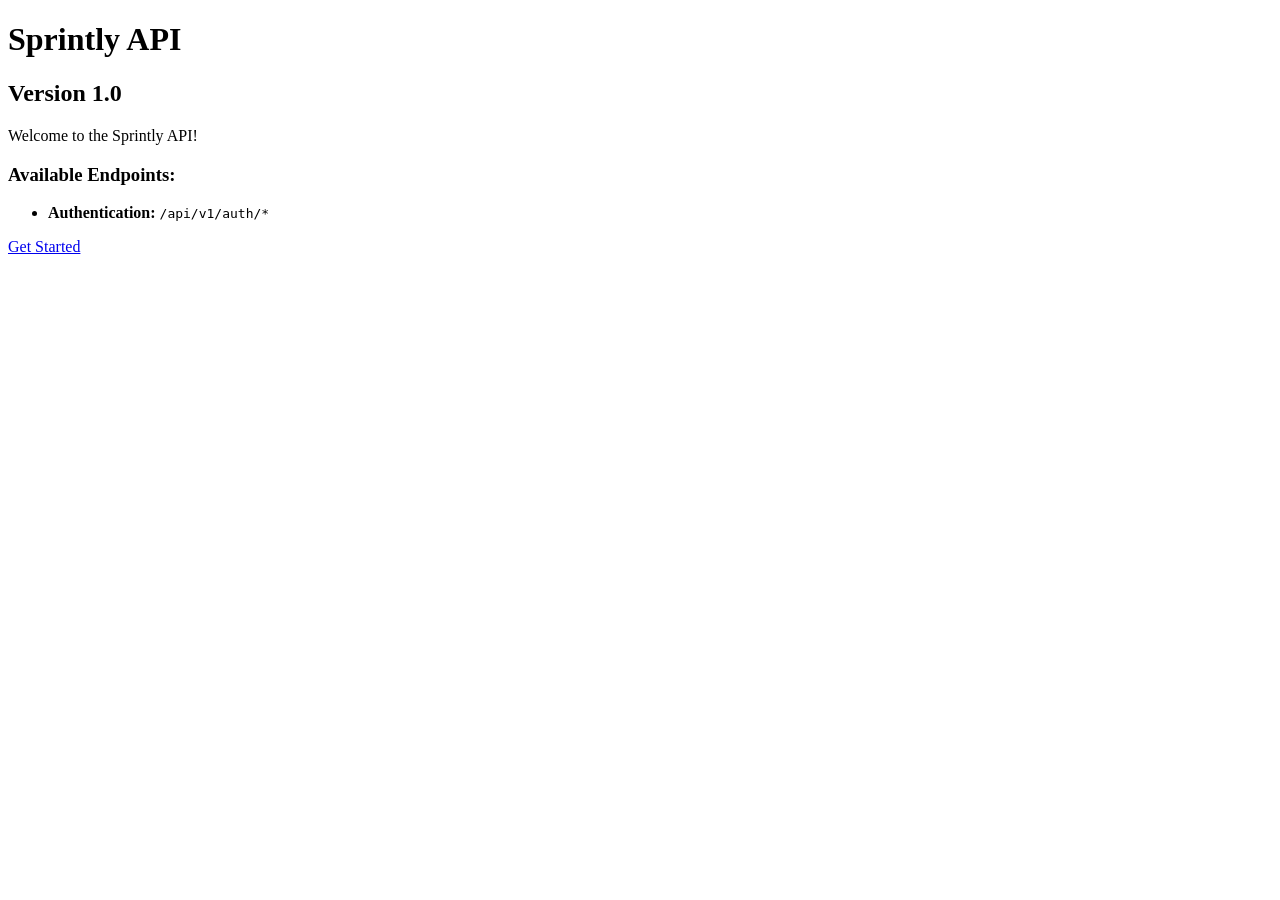
==== public/index.html @ 9aae4878 "Add initial HTML files and CSS styles for Sprintly API" ====
<!doctype html>
<html lang="en">
	<head>
		<meta charset="UTF-8" />
		<meta name="viewport" content="width=device-width, initial-scale=1.0" />
		<title>Sprintly API</title>
		<!-- styles sheet -->
		<link rel="stylesheet" href="/styles.css" />
	</head>
	<body>
		<!-- main content -->
		<div>
			<h1>Sprintly API</h1>
			<h2>Version 1.0</h2>
			<p>Welcome to the Sprintly API!</p>

			<!-- endpoints -->
			<div>
				<h3>Available Endpoints:</h3>
				<ul>
					<li>
						<strong>Authentication:</strong>
						<code>/api/v1/auth/*</code>
					</li>
					<!-- <li><strong>others:</strong> <code>/api/v1/*</code></li> --- IGNORE --- -->
				</ul>
			</div>

			<!-- get started button -->
			<a href="/login.html"> Get Started </a>
		</div>
	</body>
</html>
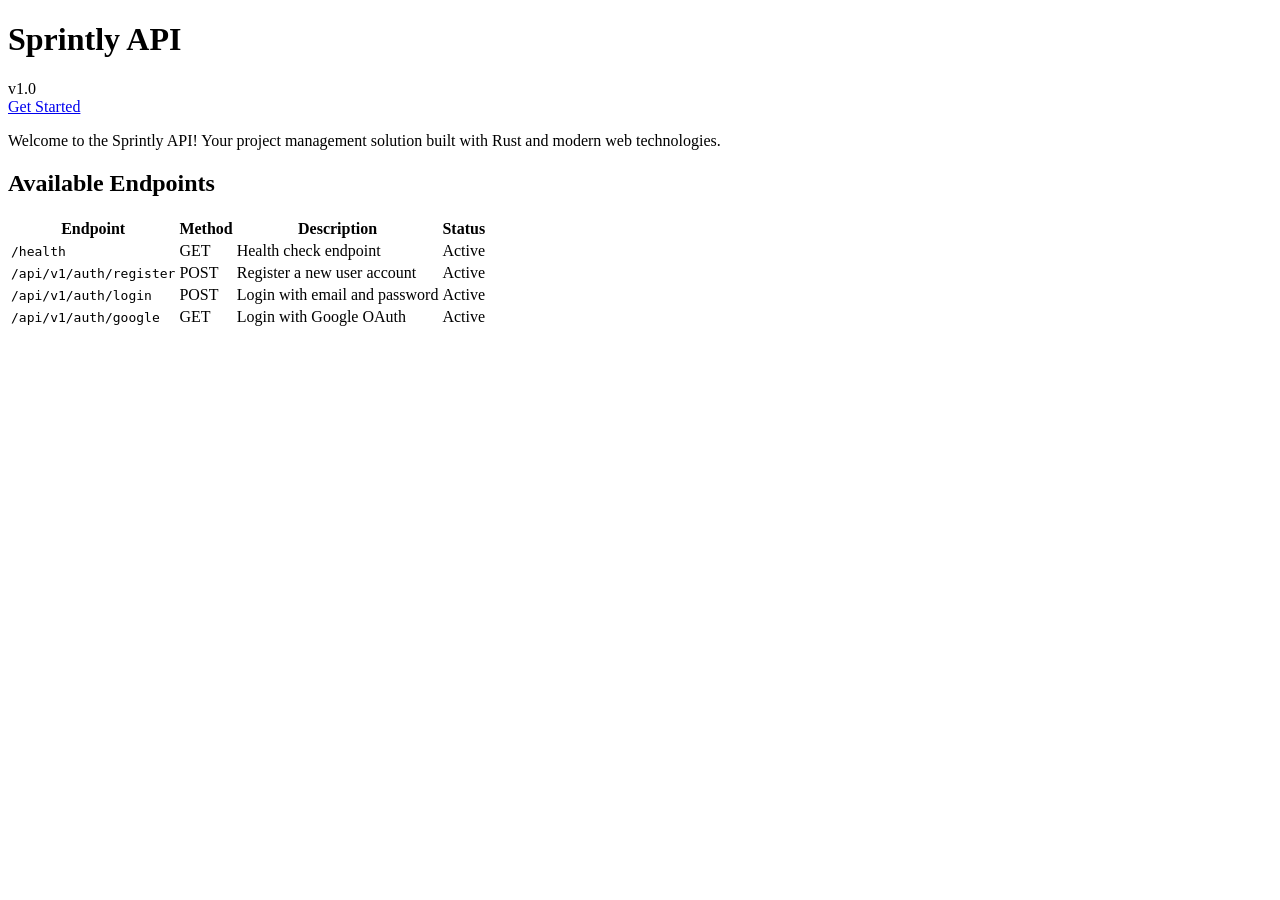
==== commit 5f8e628d: "Enhance UI and functionality for Sprintly API pages with new login and registration forms, improved " ====
--- a/public/index.html
+++ b/public/index.html
@@ -6,28 +6,95 @@
 		<title>Sprintly API</title>
 		<!-- styles sheet -->
 		<link rel="stylesheet" href="/styles.css" />
+		<!-- load js -->
+		<script src="/table.js"></script>
 	</head>
 	<body>
-		<!-- main content -->
-		<div>
-			<h1>Sprintly API</h1>
-			<h2>Version 1.0</h2>
-			<p>Welcome to the Sprintly API!</p>
+		<!-- Full width container -->
+		<div class="full-width-container">
+			<!-- Header with API name and button -->
+			<header class="api-header">
+				<div class="api-title">
+					<h1>Sprintly API</h1>
+					<span class="version-badge">v1.0</span>
+				</div>
+				<a href="/login.html" class="btn header-btn">Get Started</a>
+			</header>
 
-			<!-- endpoints -->
-			<div>
-				<h3>Available Endpoints:</h3>
-				<ul>
-					<li>
-						<strong>Authentication:</strong>
-						<code>/api/v1/auth/*</code>
-					</li>
-					<!-- <li><strong>others:</strong> <code>/api/v1/*</code></li> --- IGNORE --- -->
-				</ul>
-			</div>
+			<!-- Welcome section -->
+			<section class="welcome-section">
+				<p class="welcome-text">
+					Welcome to the Sprintly API! Your project management
+					solution built with Rust and modern web technologies.
+				</p>
+			</section>
 
-			<!-- get started button -->
-			<a href="/login.html"> Get Started </a>
+			<!-- Endpoints Table -->
+			<section class="endpoints-section">
+				<h2>Available Endpoints</h2>
+				<div class="table-container">
+					<table class="endpoints-table">
+						<thead>
+							<tr>
+								<th>Endpoint</th>
+								<th>Method</th>
+								<th>Description</th>
+								<th>Status</th>
+							</tr>
+						</thead>
+						<tbody>
+							<tr>
+								<td><code>/health</code></td>
+								<td>
+									<span class="method-badge get">GET</span>
+								</td>
+								<td>Health check endpoint</td>
+								<td>
+									<span class="status-badge active"
+										>Active</span
+									>
+								</td>
+							</tr>
+							<tr>
+								<td><code>/api/v1/auth/register</code></td>
+								<td>
+									<span class="method-badge post">POST</span>
+								</td>
+								<td>Register a new user account</td>
+								<td>
+									<span class="status-badge active"
+										>Active</span
+									>
+								</td>
+							</tr>
+							<tr>
+								<td><code>/api/v1/auth/login</code></td>
+								<td>
+									<span class="method-badge post">POST</span>
+								</td>
+								<td>Login with email and password</td>
+								<td>
+									<span class="status-badge active"
+										>Active</span
+									>
+								</td>
+							</tr>
+							<tr>
+								<td><code>/api/v1/auth/google</code></td>
+								<td>
+									<span class="method-badge get">GET</span>
+								</td>
+								<td>Login with Google OAuth</td>
+								<td>
+									<span class="status-badge active"
+										>Active</span
+									>
+								</td>
+							</tr>
+						</tbody>
+					</table>
+				</div>
+			</section>
 		</div>
 	</body>
 </html>
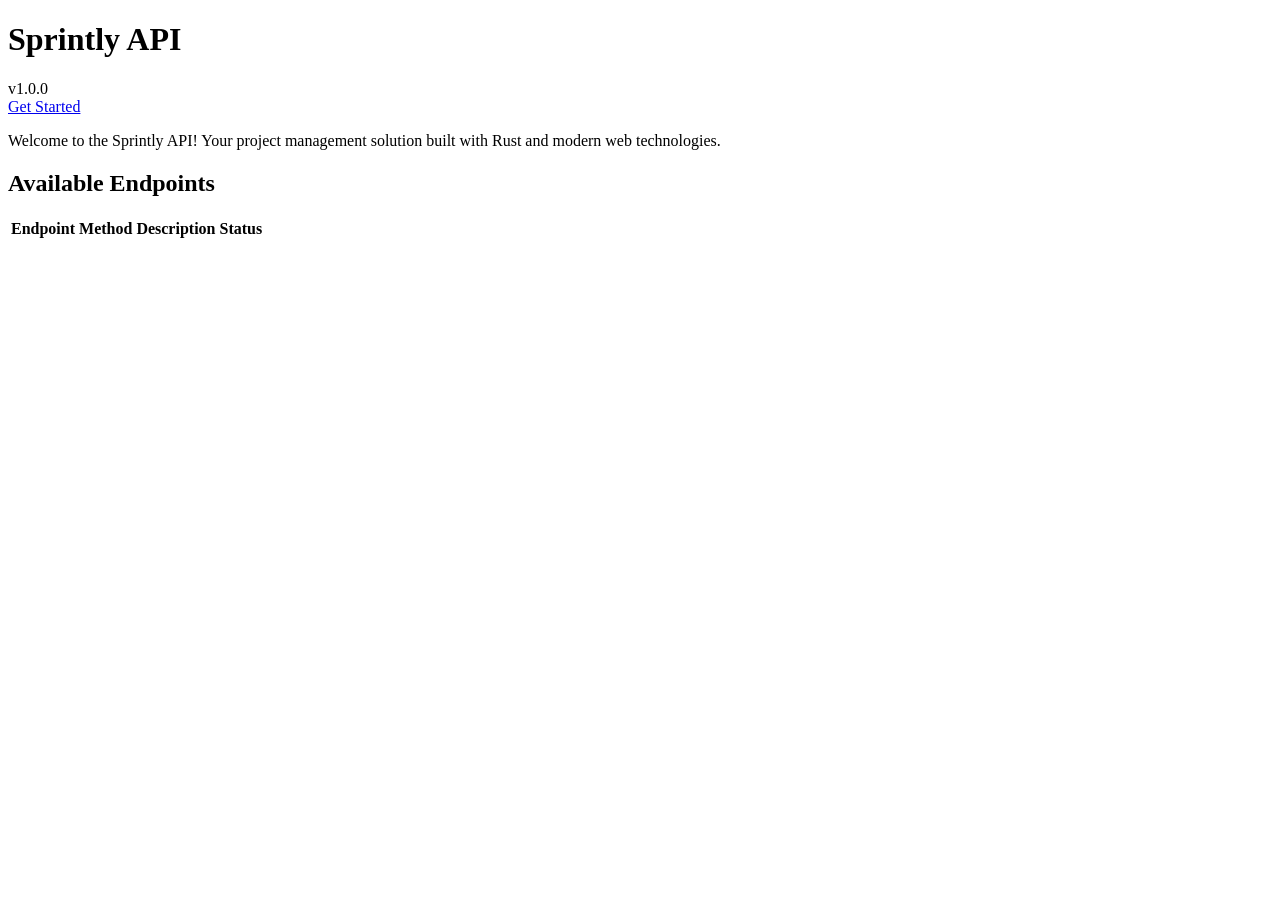
==== commit 00979c22: "Add makefile, update version badge, and implement dynamic endpoints table" ====
--- a/public/index.html
+++ b/public/index.html
@@ -16,7 +16,7 @@
 			<header class="api-header">
 				<div class="api-title">
 					<h1>Sprintly API</h1>
-					<span class="version-badge">v1.0</span>
+					<span class="version-badge">v1.0.0</span>
 				</div>
 				<a href="/login.html" class="btn header-btn">Get Started</a>
 			</header>
@@ -43,54 +43,7 @@
 							</tr>
 						</thead>
 						<tbody>
-							<tr>
-								<td><code>/health</code></td>
-								<td>
-									<span class="method-badge get">GET</span>
-								</td>
-								<td>Health check endpoint</td>
-								<td>
-									<span class="status-badge active"
-										>Active</span
-									>
-								</td>
-							</tr>
-							<tr>
-								<td><code>/api/v1/auth/register</code></td>
-								<td>
-									<span class="method-badge post">POST</span>
-								</td>
-								<td>Register a new user account</td>
-								<td>
-									<span class="status-badge active"
-										>Active</span
-									>
-								</td>
-							</tr>
-							<tr>
-								<td><code>/api/v1/auth/login</code></td>
-								<td>
-									<span class="method-badge post">POST</span>
-								</td>
-								<td>Login with email and password</td>
-								<td>
-									<span class="status-badge active"
-										>Active</span
-									>
-								</td>
-							</tr>
-							<tr>
-								<td><code>/api/v1/auth/google</code></td>
-								<td>
-									<span class="method-badge get">GET</span>
-								</td>
-								<td>Login with Google OAuth</td>
-								<td>
-									<span class="status-badge active"
-										>Active</span
-									>
-								</td>
-							</tr>
+							<!-- Table rows will be dynamically generated by table.js -->
 						</tbody>
 					</table>
 				</div>
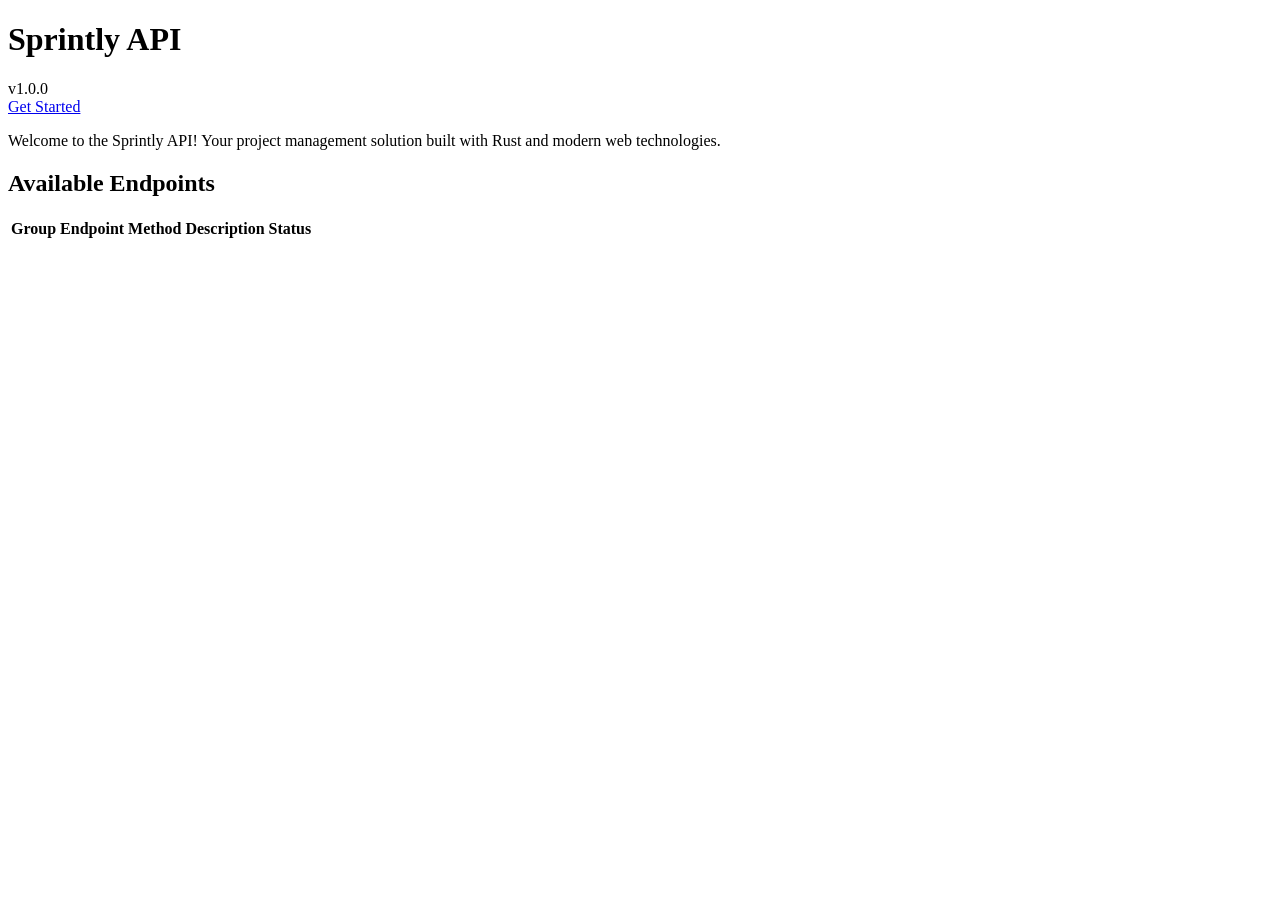
==== commit 3e8b6980: "Enhance endpoints table: add grouping functionality and background color coding for better organizat" ====
--- a/public/index.html
+++ b/public/index.html
@@ -36,6 +36,7 @@
 					<table class="endpoints-table">
 						<thead>
 							<tr>
+								<th>Group</th>
 								<th>Endpoint</th>
 								<th>Method</th>
 								<th>Description</th>
@@ -43,7 +44,7 @@
 							</tr>
 						</thead>
 						<tbody>
-							<!-- Table rows will be dynamically generated by table.js -->
+							<!-- Grouped rows will be dynamically generated by table.js -->
 						</tbody>
 					</table>
 				</div>
